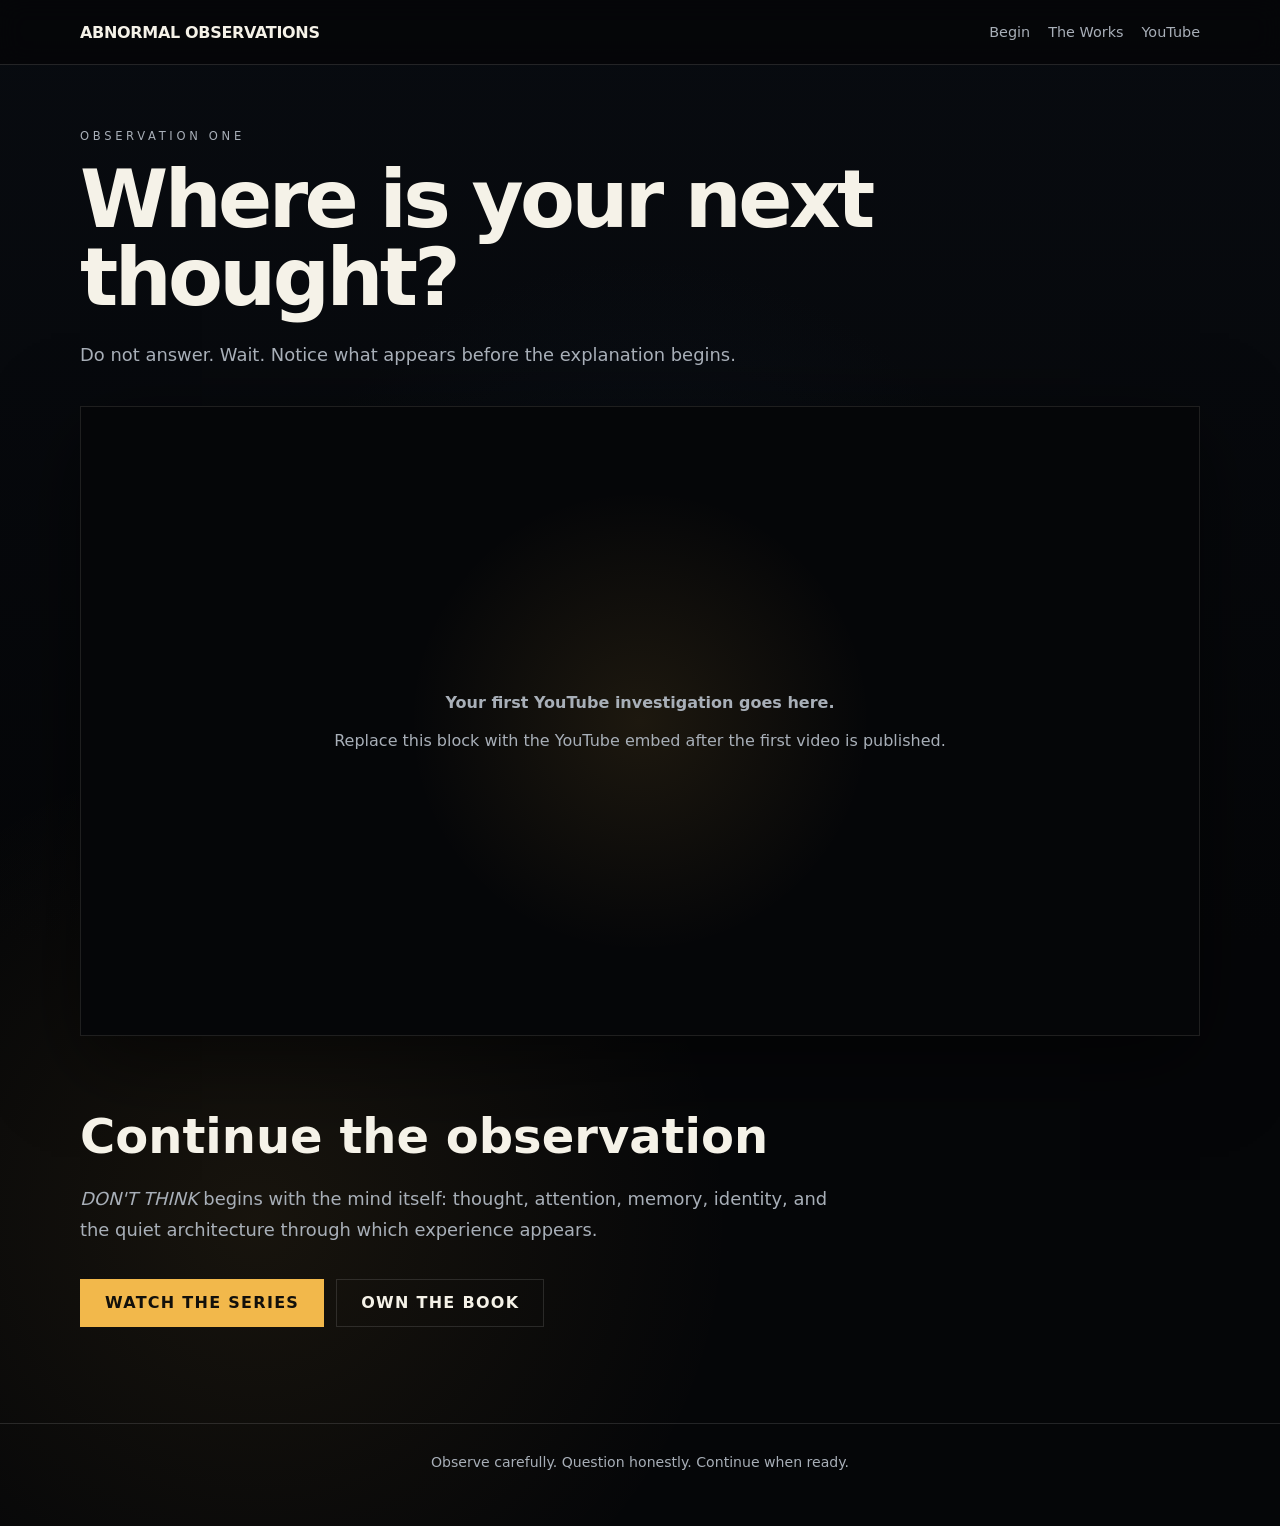
==== begin.html @ d32c015a "Initial website" ====
<!doctype html>
<html lang="en">
<head>
  <meta charset="utf-8">
  <meta name="viewport" content="width=device-width, initial-scale=1">
  <meta name="description" content="Begin the first Abnormal Observation.">
  <title>Begin | Abnormal Observations</title>
  <link rel="stylesheet" href="styles.css">
</head>
<body>
  <header class="topbar">
    <div class="site-shell nav">
      <a class="nav-brand" href="index.html">ABNORMAL OBSERVATIONS</a>
      <nav class="nav-links">
        <a href="#begin">Begin</a>
        <a href="books.html">The Works</a>
        <a data-config-link="youtubeChannelUrl" href="#">YouTube</a>
      </nav>
    </div>
  </header>

  <main id="begin" class="page">
    <div class="site-shell">
      <p class="eyebrow">Observation One</p>
      <h1>Where is your next thought?</h1>
      <p class="lead">
        Do not answer. Wait. Notice what appears before the explanation begins.
      </p>

      <div class="video-wrap">
        <div class="video-placeholder">
          <div>
            <strong>Your first YouTube investigation goes here.</strong><br><br>
            Replace this block with the YouTube embed after the first video is published.
          </div>
        </div>
      </div>

      <h2 class="section-title">Continue the observation</h2>
      <p class="lead">
        <em>DON'T THINK</em> begins with the mind itself: thought, attention,
        memory, identity, and the quiet architecture through which experience appears.
      </p>

      <div class="button-row" style="justify-content:flex-start">
        <a class="btn" data-config-link="dontThinkPlaylistUrl" href="#">Watch the Series</a>
        <a class="btn secondary" data-config-link="amazonDontThinkUrl" href="#">Own the Book</a>
      </div>
    </div>
  </main>

  <footer class="footer">
    <div class="site-shell">Observe carefully. Question honestly. Continue when ready.</div>
  </footer>

  <script src="config.js"></script>
  <script src="app.js"></script>
</body>
</html>
---- styles.css ----
:root {
  --bg: #050608;
  --panel: rgba(12, 16, 22, 0.82);
  --text: #f5f2e8;
  --muted: #a8afb8;
  --accent: #f2b84b;
  --accent-soft: rgba(242, 184, 75, 0.18);
  --line: rgba(255, 255, 255, 0.12);
  --shadow: 0 24px 80px rgba(0, 0, 0, 0.55);
}

* { box-sizing: border-box; }

html { scroll-behavior: smooth; }

body {
  margin: 0;
  min-height: 100vh;
  color: var(--text);
  background:
    radial-gradient(circle at 50% 42%, rgba(25, 47, 70, 0.20), transparent 35%),
    radial-gradient(circle at 20% 80%, rgba(242, 184, 75, 0.08), transparent 30%),
    linear-gradient(180deg, #080b10 0%, var(--bg) 62%);
  font-family: Inter, ui-sans-serif, system-ui, -apple-system, BlinkMacSystemFont, "Segoe UI", sans-serif;
}

body::before {
  content: "";
  position: fixed;
  inset: 0;
  pointer-events: none;
  opacity: 0.18;
  background-image:
    linear-gradient(rgba(255,255,255,0.018) 1px, transparent 1px),
    linear-gradient(90deg, rgba(255,255,255,0.018) 1px, transparent 1px);
  background-size: 42px 42px;
  mask-image: linear-gradient(to bottom, black, transparent 84%);
}

a { color: inherit; }

.site-shell {
  width: min(1120px, calc(100% - 32px));
  margin: 0 auto;
}

.hero {
  min-height: 100vh;
  display: grid;
  place-items: center;
  text-align: center;
  padding: 48px 0;
}

.hero-card {
  width: min(760px, 100%);
  padding: clamp(28px, 6vw, 72px);
  border: 1px solid var(--line);
  background: linear-gradient(180deg, rgba(14,18,24,0.86), rgba(6,8,12,0.82));
  box-shadow: var(--shadow);
  backdrop-filter: blur(12px);
  position: relative;
  overflow: hidden;
}

.hero-card::after {
  content: "";
  position: absolute;
  inset: auto 12% 0;
  height: 1px;
  background: linear-gradient(90deg, transparent, var(--accent), transparent);
  opacity: 0.65;
}

.eyebrow {
  margin: 0 0 18px;
  text-transform: uppercase;
  letter-spacing: 0.32em;
  font-size: 0.72rem;
  color: var(--muted);
}

.brand {
  margin: 0;
  font-size: clamp(2.1rem, 8vw, 5rem);
  line-height: 0.95;
  letter-spacing: -0.045em;
  text-transform: uppercase;
}

.count-label {
  margin: clamp(46px, 8vw, 76px) 0 8px;
  color: var(--muted);
  letter-spacing: 0.26em;
  text-transform: uppercase;
  font-size: 0.78rem;
}

.count {
  margin: 0;
  font-variant-numeric: tabular-nums;
  font-size: clamp(3.5rem, 13vw, 7.6rem);
  font-weight: 800;
  letter-spacing: -0.055em;
  color: var(--accent);
  text-shadow: 0 0 32px rgba(242, 184, 75, 0.17);
}

.hero-copy {
  width: min(560px, 100%);
  margin: 26px auto 0;
  line-height: 1.65;
  color: var(--muted);
  font-size: clamp(0.98rem, 2vw, 1.08rem);
}

.button-row {
  display: flex;
  flex-wrap: wrap;
  justify-content: center;
  gap: 12px;
  margin-top: 34px;
}

.btn {
  appearance: none;
  border: 1px solid var(--accent);
  background: var(--accent);
  color: #12100b;
  min-height: 48px;
  padding: 13px 24px;
  font: inherit;
  font-weight: 800;
  letter-spacing: 0.08em;
  text-transform: uppercase;
  cursor: pointer;
  text-decoration: none;
  transition: transform .18s ease, box-shadow .18s ease, background .18s ease;
}

.btn:hover {
  transform: translateY(-2px);
  box-shadow: 0 12px 30px rgba(242, 184, 75, 0.18);
}

.btn.secondary {
  color: var(--text);
  background: transparent;
  border-color: var(--line);
}

.observer-result {
  display: none;
  margin-top: 28px;
  padding: 20px;
  border: 1px solid var(--line);
  background: var(--accent-soft);
}

.observer-result.show { display: block; }

.observer-number {
  color: var(--accent);
  font-size: 1.35rem;
  font-weight: 800;
}

.topbar {
  position: sticky;
  top: 0;
  z-index: 20;
  border-bottom: 1px solid var(--line);
  background: rgba(5, 6, 8, 0.82);
  backdrop-filter: blur(12px);
}

.nav {
  min-height: 64px;
  display: flex;
  align-items: center;
  justify-content: space-between;
  gap: 16px;
}

.nav-brand {
  font-weight: 900;
  letter-spacing: -0.02em;
  text-decoration: none;
}

.nav-links {
  display: flex;
  gap: 18px;
  font-size: 0.9rem;
  color: var(--muted);
}

.nav-links a { text-decoration: none; }
.nav-links a:hover { color: var(--text); }

.page {
  padding: 64px 0 96px;
}

.page h1 {
  font-size: clamp(2.4rem, 7vw, 5rem);
  line-height: 0.98;
  letter-spacing: -0.045em;
  margin: 0 0 22px;
}

.lead {
  max-width: 760px;
  color: var(--muted);
  font-size: 1.12rem;
  line-height: 1.7;
}

.video-wrap {
  margin-top: 36px;
  aspect-ratio: 16/9;
  border: 1px solid var(--line);
  background: #000;
  box-shadow: var(--shadow);
  overflow: hidden;
}

.video-placeholder {
  width: 100%;
  height: 100%;
  display: grid;
  place-items: center;
  text-align: center;
  padding: 32px;
  color: var(--muted);
  background:
    radial-gradient(circle at center, rgba(242, 184, 75, 0.10), transparent 36%),
    #050608;
}

.section-title {
  margin-top: 72px;
  margin-bottom: 20px;
  font-size: clamp(1.8rem, 5vw, 3rem);
}

.book-grid {
  display: grid;
  grid-template-columns: repeat(2, minmax(0, 1fr));
  gap: 18px;
  margin-top: 30px;
}

.book-card {
  padding: 28px;
  border: 1px solid var(--line);
  background: var(--panel);
}

.book-card .kicker {
  color: var(--accent);
  text-transform: uppercase;
  letter-spacing: 0.18em;
  font-size: 0.7rem;
}

.book-card h2 {
  margin: 11px 0 8px;
  font-size: 1.55rem;
}

.book-card p {
  color: var(--muted);
  line-height: 1.6;
  min-height: 76px;
}

.book-card a {
  display: inline-block;
  margin-top: 8px;
  color: var(--accent);
  font-weight: 800;
  text-decoration: none;
}

.footer {
  padding: 30px 0 56px;
  border-top: 1px solid var(--line);
  color: var(--muted);
  text-align: center;
  font-size: 0.88rem;
}

@media (max-width: 720px) {
  .book-grid { grid-template-columns: 1fr; }
  .nav-links { display: none; }
  .hero-card { padding-inline: 22px; }
}
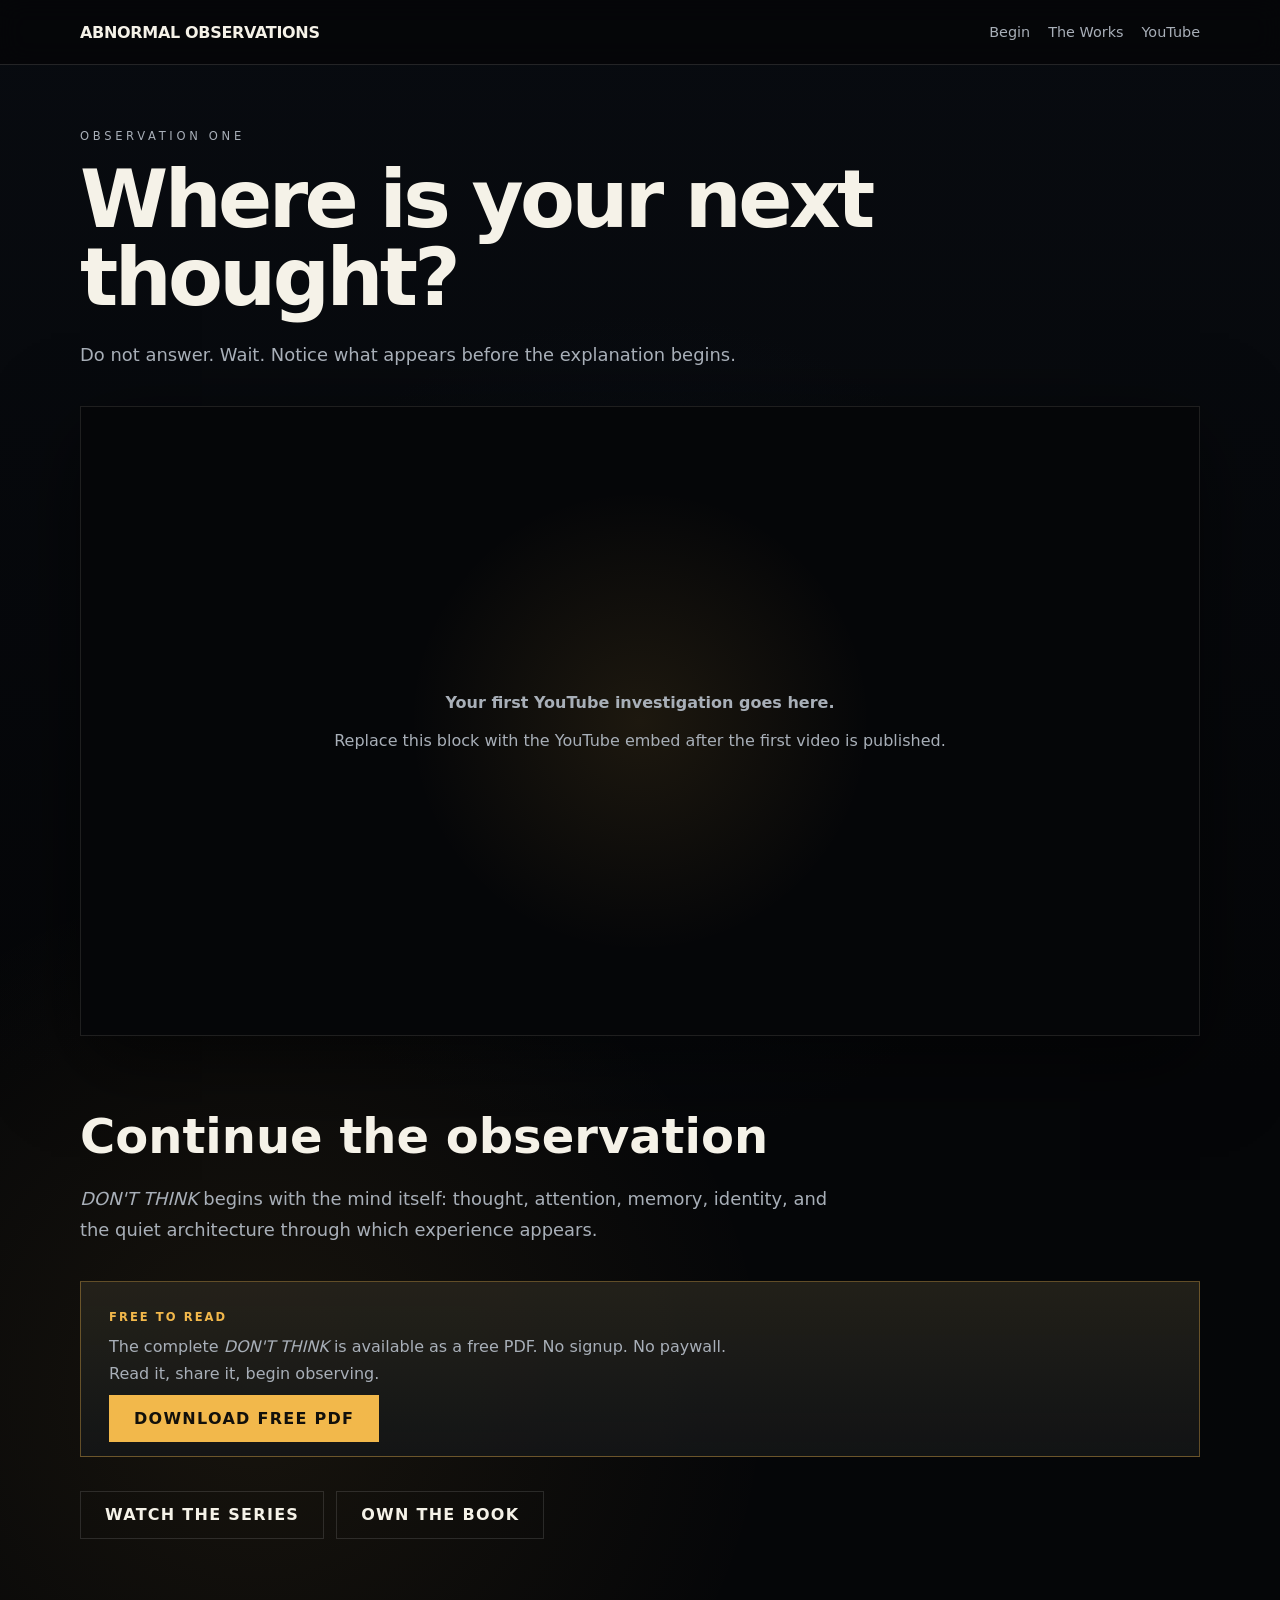
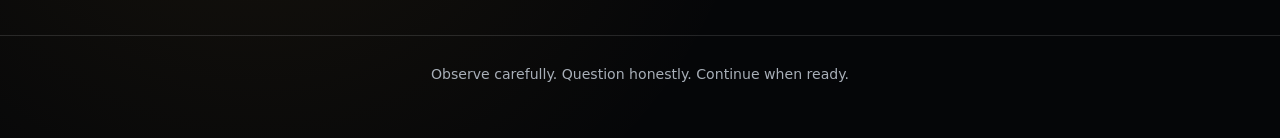
==== commit 5257ebf2: "1" ====
--- a/begin.html
+++ b/begin.html
@@ -11,7 +11,10 @@
   <header class="topbar">
     <div class="site-shell nav">
       <a class="nav-brand" href="index.html">ABNORMAL OBSERVATIONS</a>
-      <nav class="nav-links">
+      <button class="nav-toggle" type="button" aria-expanded="false" aria-controls="site-nav" aria-label="Open menu">
+        <span class="nav-toggle-icon" aria-hidden="true"></span>
+      </button>
+      <nav class="nav-links" id="site-nav">
         <a href="#begin">Begin</a>
         <a href="books.html">The Works</a>
         <a data-config-link="youtubeChannelUrl" href="#">YouTube</a>
@@ -42,8 +45,17 @@
         memory, identity, and the quiet architecture through which experience appears.
       </p>
 
+      <div class="free-offer">
+        <p class="free-offer-label">Free to read</p>
+        <p class="free-offer-copy">
+          The complete <em>DON'T THINK</em> is available as a free PDF.
+          No signup. No paywall. Read it, share it, begin observing.
+        </p>
+        <a class="btn" data-config-link="dontThinkFreePdfUrl" href="#">Download Free PDF</a>
+      </div>
+
       <div class="button-row" style="justify-content:flex-start">
-        <a class="btn" data-config-link="dontThinkPlaylistUrl" href="#">Watch the Series</a>
+        <a class="btn secondary" data-config-link="dontThinkPlaylistUrl" href="#">Watch the Series</a>
         <a class="btn secondary" data-config-link="amazonDontThinkUrl" href="#">Own the Book</a>
       </div>
     </div>
--- a/styles.css
+++ b/styles.css
@@ -198,6 +198,59 @@
 .nav-links a { text-decoration: none; }
 .nav-links a:hover { color: var(--text); }
 
+.nav-toggle {
+  display: none;
+  align-items: center;
+  justify-content: center;
+  width: 44px;
+  height: 44px;
+  padding: 0;
+  border: 1px solid var(--line);
+  background: transparent;
+  color: var(--text);
+  cursor: pointer;
+  flex-shrink: 0;
+}
+
+.nav-toggle-icon,
+.nav-toggle-icon::before,
+.nav-toggle-icon::after {
+  display: block;
+  width: 18px;
+  height: 2px;
+  background: currentColor;
+  border-radius: 1px;
+  transition: transform 0.2s ease, opacity 0.2s ease;
+}
+
+.nav-toggle-icon {
+  position: relative;
+}
+
+.nav-toggle-icon::before,
+.nav-toggle-icon::after {
+  content: "";
+  position: absolute;
+  left: 0;
+}
+
+.nav-toggle-icon::before { top: -6px; }
+.nav-toggle-icon::after { top: 6px; }
+
+.nav-toggle[aria-expanded="true"] .nav-toggle-icon {
+  background: transparent;
+}
+
+.nav-toggle[aria-expanded="true"] .nav-toggle-icon::before {
+  top: 0;
+  transform: rotate(45deg);
+}
+
+.nav-toggle[aria-expanded="true"] .nav-toggle-icon::after {
+  top: 0;
+  transform: rotate(-45deg);
+}
+
 .page {
   padding: 64px 0 96px;
 }
@@ -283,6 +336,49 @@
   text-decoration: none;
 }
 
+.book-card.is-featured {
+  border-color: rgba(242, 184, 75, 0.42);
+  background:
+    linear-gradient(180deg, rgba(242, 184, 75, 0.08), transparent 42%),
+    var(--panel);
+}
+
+.book-card-links {
+  display: flex;
+  flex-wrap: wrap;
+  gap: 10px 18px;
+  margin-top: 8px;
+}
+
+.free-offer {
+  margin-top: 36px;
+  padding: 28px;
+  border: 1px solid rgba(242, 184, 75, 0.35);
+  background:
+    linear-gradient(180deg, rgba(242, 184, 75, 0.10), rgba(242, 184, 75, 0.03)),
+    var(--panel);
+}
+
+.free-offer-label {
+  margin: 0 0 10px;
+  color: var(--accent);
+  text-transform: uppercase;
+  letter-spacing: 0.18em;
+  font-size: 0.72rem;
+  font-weight: 800;
+}
+
+.free-offer-copy {
+  margin: 0 0 22px;
+  max-width: 620px;
+  color: var(--muted);
+  line-height: 1.65;
+}
+
+.free-offer .btn {
+  width: auto;
+}
+
 .footer {
   padding: 30px 0 56px;
   border-top: 1px solid var(--line);
@@ -292,7 +388,103 @@
 }
 
 @media (max-width: 720px) {
-  .book-grid { grid-template-columns: 1fr; }
-  .nav-links { display: none; }
-  .hero-card { padding-inline: 22px; }
-}
+  .site-shell {
+    width: min(1120px, calc(100% - 24px));
+  }
+
+  .hero {
+    padding: 32px 0;
+  }
+
+  .hero-card {
+    padding-inline: 22px;
+  }
+
+  .page {
+    padding: 40px 0 64px;
+  }
+
+  .lead {
+    font-size: 1rem;
+  }
+
+  .section-title {
+    margin-top: 48px;
+  }
+
+  .book-grid {
+    grid-template-columns: 1fr;
+  }
+
+  .book-card {
+    padding: 22px;
+  }
+
+  .book-card p {
+    min-height: 0;
+  }
+
+  .footer {
+    padding: 24px 0 40px;
+  }
+
+  .nav {
+    flex-wrap: wrap;
+    min-height: 56px;
+    padding-block: 8px;
+  }
+
+  .nav-brand {
+    flex: 1;
+    min-width: 0;
+    font-size: 0.78rem;
+    letter-spacing: 0.04em;
+    line-height: 1.2;
+  }
+
+  .nav-toggle {
+    display: inline-flex;
+  }
+
+  .nav-links {
+    display: none;
+    width: 100%;
+    flex-direction: column;
+    align-items: stretch;
+    gap: 0;
+    padding: 8px 0 4px;
+    border-top: 1px solid var(--line);
+    margin-top: 4px;
+  }
+
+  .nav-links.is-open {
+    display: flex;
+  }
+
+  .nav-links a {
+    padding: 14px 0;
+    border-bottom: 1px solid var(--line);
+  }
+
+  .nav-links a:last-child {
+    border-bottom: 0;
+  }
+
+  .button-row .btn {
+    width: 100%;
+    text-align: center;
+  }
+
+  .free-offer {
+    padding: 22px;
+  }
+
+  .free-offer .btn {
+    width: 100%;
+  }
+
+  .book-card-links {
+    flex-direction: column;
+    gap: 8px;
+  }
+}
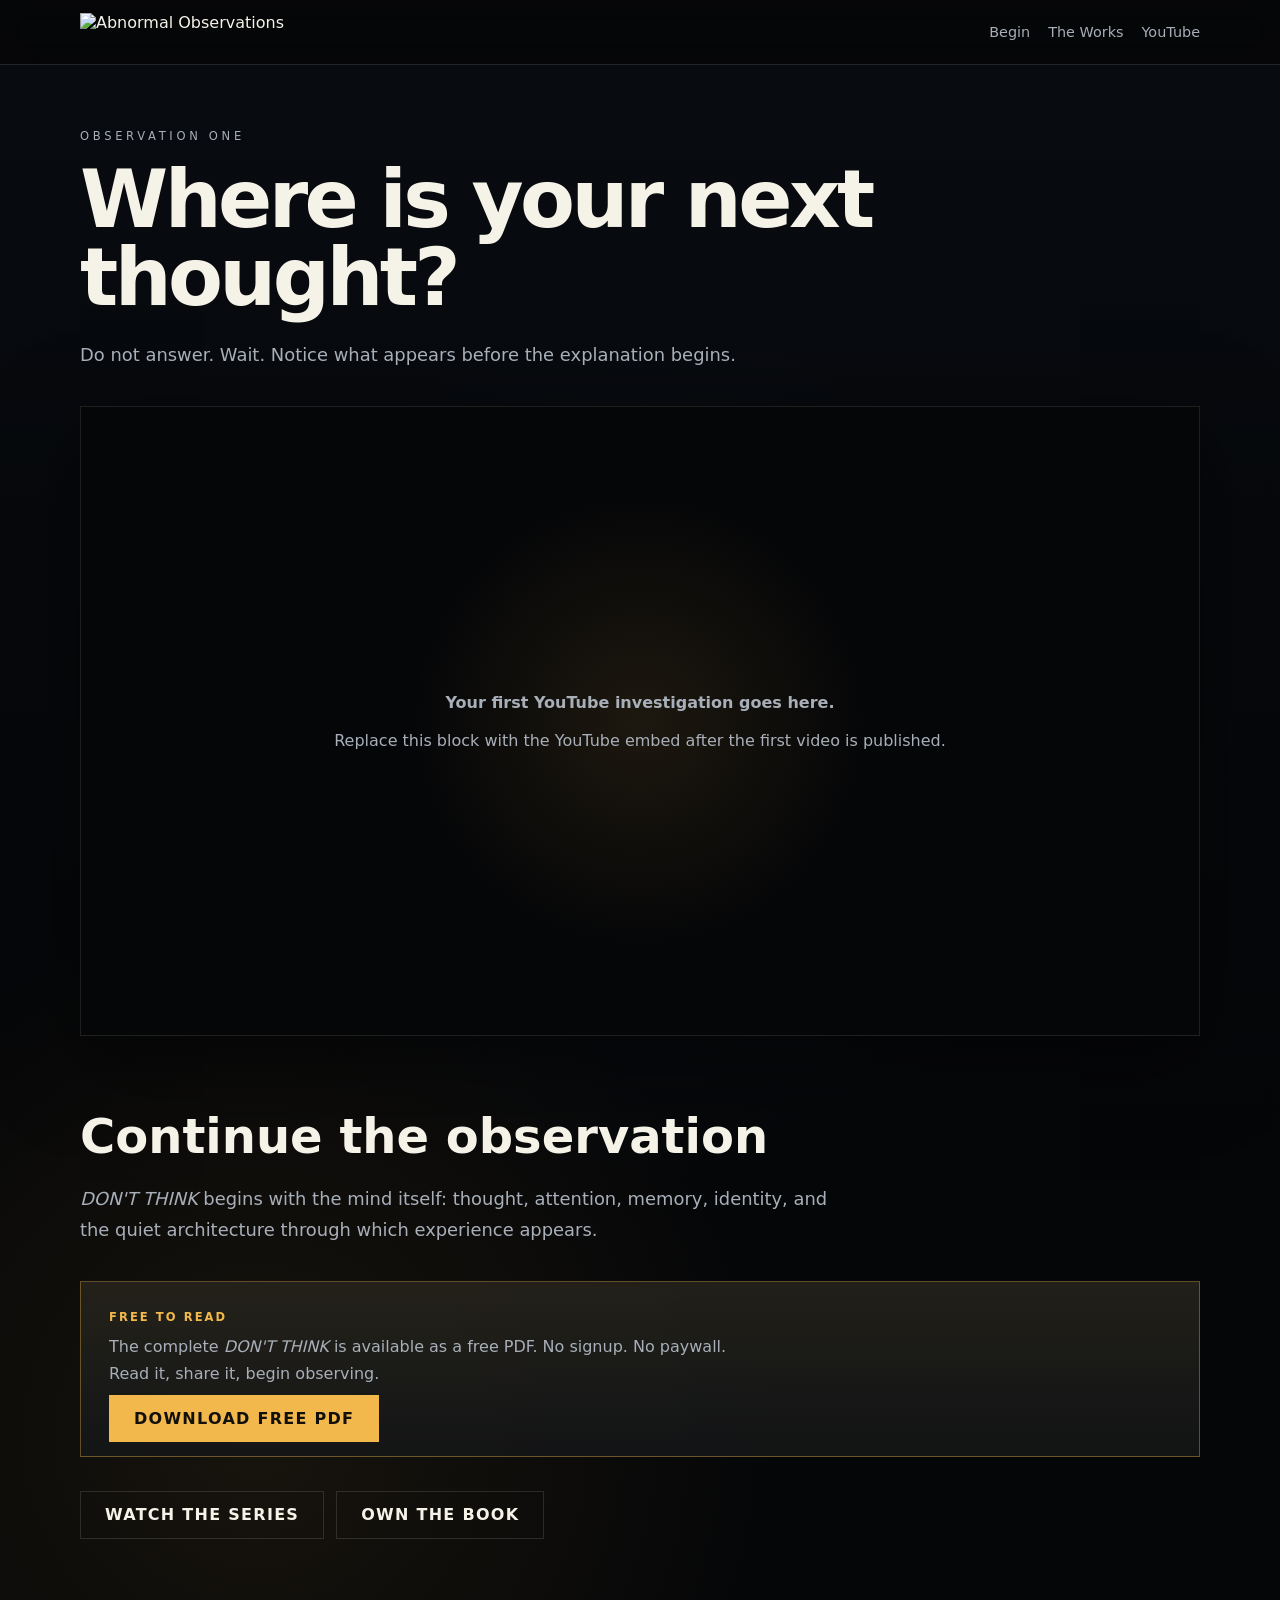
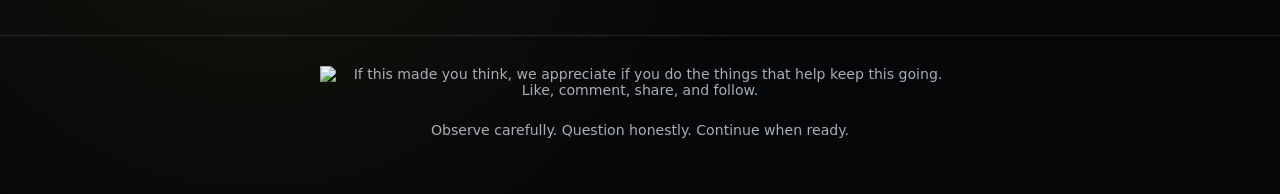
==== commit dea90091: "1" ====
--- a/begin.html
+++ b/begin.html
@@ -5,12 +5,16 @@
   <meta name="viewport" content="width=device-width, initial-scale=1">
   <meta name="description" content="Begin the first Abnormal Observation.">
   <title>Begin | Abnormal Observations</title>
+  <link rel="icon" href="media/ao-logo.png" type="image/png">
+  <link rel="apple-touch-icon" href="media/ao-logo.png">
   <link rel="stylesheet" href="styles.css">
 </head>
 <body>
   <header class="topbar">
     <div class="site-shell nav">
-      <a class="nav-brand" href="index.html">ABNORMAL OBSERVATIONS</a>
+      <a class="nav-brand" href="index.html">
+        <img class="nav-logo" src="media/ao-logo.png" alt="Abnormal Observations">
+      </a>
       <button class="nav-toggle" type="button" aria-expanded="false" aria-controls="site-nav" aria-label="Open menu">
         <span class="nav-toggle-icon" aria-hidden="true"></span>
       </button>
@@ -62,7 +66,12 @@
   </main>
 
   <footer class="footer">
-    <div class="site-shell">Observe carefully. Question honestly. Continue when ready.</div>
+    <div class="site-shell footer-inner">
+      <a class="engage-link" data-config-link="youtubeChannelUrl" href="#" aria-label="Support Abnormal Observations on YouTube">
+        <img class="engage-banner" src="media/ao-engage.png" alt="If this made you think, we appreciate if you do the things that help keep this going. Like, comment, share, and follow.">
+      </a>
+      <p class="footer-copy">Observe carefully. Question honestly. Continue when ready.</p>
+    </div>
   </footer>
 
   <script src="config.js"></script>
--- a/styles.css
+++ b/styles.css
@@ -38,6 +38,42 @@
 }
 
 a { color: inherit; }
+
+.sr-only {
+  position: absolute;
+  width: 1px;
+  height: 1px;
+  padding: 0;
+  margin: -1px;
+  overflow: hidden;
+  clip: rect(0, 0, 0, 0);
+  white-space: nowrap;
+  border: 0;
+}
+
+.hero-logo {
+  display: block;
+  width: min(360px, 88%);
+  margin: 0 auto 8px;
+  height: auto;
+}
+
+.nav-brand {
+  display: inline-flex;
+  align-items: center;
+  text-decoration: none;
+  flex-shrink: 1;
+  min-width: 0;
+}
+
+.nav-logo {
+  display: block;
+  width: auto;
+  height: 38px;
+  max-width: min(220px, 52vw);
+  object-fit: contain;
+  object-position: left center;
+}
 
 .site-shell {
   width: min(1120px, calc(100% - 32px));
@@ -182,12 +218,6 @@
   gap: 16px;
 }
 
-.nav-brand {
-  font-weight: 900;
-  letter-spacing: -0.02em;
-  text-decoration: none;
-}
-
 .nav-links {
   display: flex;
   gap: 18px;
@@ -387,6 +417,35 @@
   font-size: 0.88rem;
 }
 
+.footer-inner {
+  display: grid;
+  gap: 24px;
+  justify-items: center;
+}
+
+.footer-copy {
+  margin: 0;
+  max-width: 560px;
+}
+
+.engage-link {
+  display: block;
+  width: min(640px, 100%);
+  text-decoration: none;
+  transition: opacity 0.18s ease, transform 0.18s ease;
+}
+
+.engage-link:hover {
+  opacity: 0.92;
+  transform: translateY(-1px);
+}
+
+.engage-banner {
+  display: block;
+  width: 100%;
+  height: auto;
+}
+
 @media (max-width: 720px) {
   .site-shell {
     width: min(1120px, calc(100% - 24px));
@@ -437,9 +496,15 @@
   .nav-brand {
     flex: 1;
     min-width: 0;
-    font-size: 0.78rem;
-    letter-spacing: 0.04em;
-    line-height: 1.2;
+  }
+
+  .nav-logo {
+    height: 32px;
+    max-width: min(180px, 48vw);
+  }
+
+  .hero-logo {
+    width: min(280px, 92%);
   }
 
   .nav-toggle {
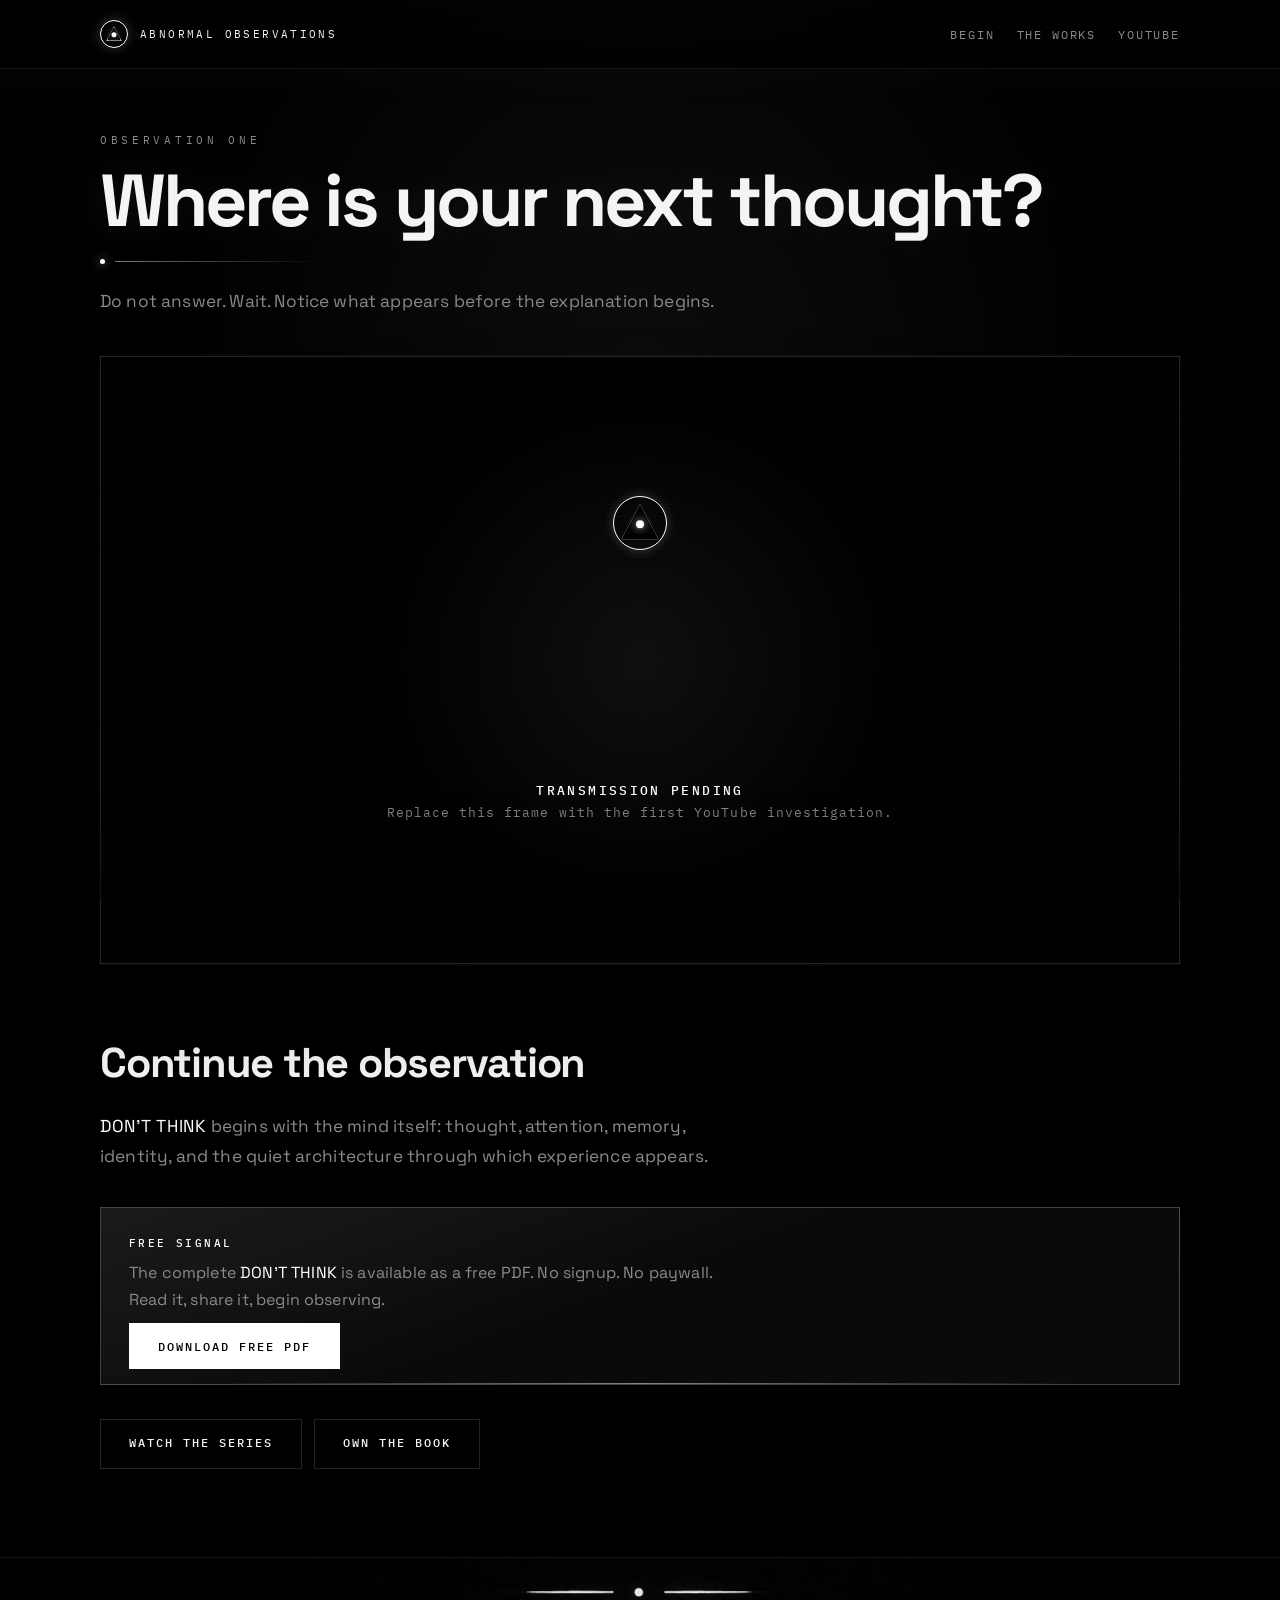
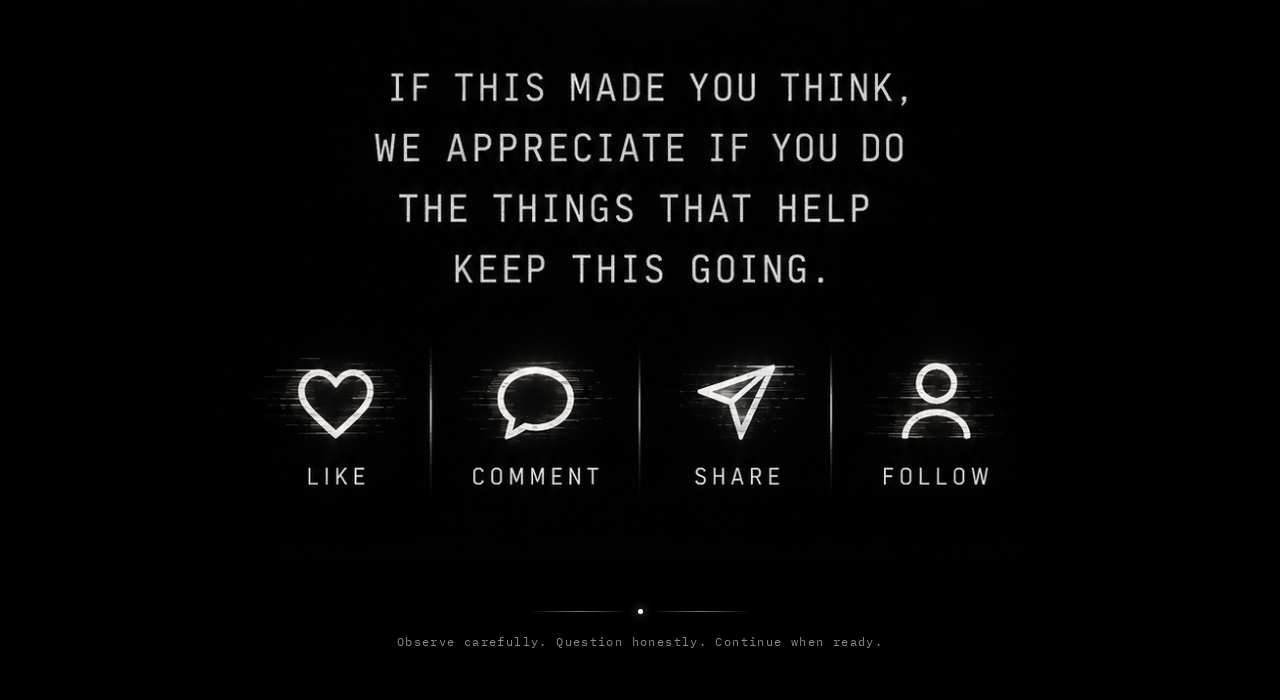
==== commit 8345fc9e: "Rebuild site visual identity to match the monochrome glitch brand. Co-authored-by: Cursor <cursorage" ====
--- a/begin.html
+++ b/begin.html
@@ -7,13 +7,20 @@
   <title>Begin | Abnormal Observations</title>
   <link rel="icon" href="media/ao-logo.png" type="image/png">
   <link rel="apple-touch-icon" href="media/ao-logo.png">
+  <link rel="preconnect" href="https://fonts.googleapis.com">
+  <link rel="preconnect" href="https://fonts.gstatic.com" crossorigin>
+  <link href="https://fonts.googleapis.com/css2?family=IBM+Plex+Mono:wght@400;500&family=Space+Grotesk:wght@400;500;600;700&display=swap" rel="stylesheet">
   <link rel="stylesheet" href="styles.css">
 </head>
 <body>
+  <div class="noise" aria-hidden="true"></div>
+  <div class="scanlines" aria-hidden="true"></div>
+
   <header class="topbar">
     <div class="site-shell nav">
-      <a class="nav-brand" href="index.html">
-        <img class="nav-logo" src="media/ao-logo.png" alt="Abnormal Observations">
+      <a class="nav-brand" href="index.html" aria-label="Abnormal Observations home">
+        <span class="brand-mark" aria-hidden="true"></span>
+        <span class="nav-wordmark">Abnormal Observations</span>
       </a>
       <button class="nav-toggle" type="button" aria-expanded="false" aria-controls="site-nav" aria-label="Open menu">
         <span class="nav-toggle-icon" aria-hidden="true"></span>
@@ -30,15 +37,17 @@
     <div class="site-shell">
       <p class="eyebrow">Observation One</p>
       <h1>Where is your next thought?</h1>
+      <div class="rule rule-left" aria-hidden="true"><span></span></div>
       <p class="lead">
         Do not answer. Wait. Notice what appears before the explanation begins.
       </p>
 
       <div class="video-wrap">
         <div class="video-placeholder">
+          <span class="brand-mark brand-mark-lg" aria-hidden="true"></span>
           <div>
-            <strong>Your first YouTube investigation goes here.</strong><br><br>
-            Replace this block with the YouTube embed after the first video is published.
+            <strong>Transmission pending</strong><br>
+            Replace this frame with the first YouTube investigation.
           </div>
         </div>
       </div>
@@ -50,7 +59,7 @@
       </p>
 
       <div class="free-offer">
-        <p class="free-offer-label">Free to read</p>
+        <p class="free-offer-label">Free signal</p>
         <p class="free-offer-copy">
           The complete <em>DON'T THINK</em> is available as a free PDF.
           No signup. No paywall. Read it, share it, begin observing.
@@ -58,18 +67,22 @@
         <a class="btn" data-config-link="dontThinkFreePdfUrl" href="#">Download Free PDF</a>
       </div>
 
-      <div class="button-row" style="justify-content:flex-start">
+      <div class="button-row button-row-start">
         <a class="btn secondary" data-config-link="dontThinkPlaylistUrl" href="#">Watch the Series</a>
         <a class="btn secondary" data-config-link="amazonDontThinkUrl" href="#">Own the Book</a>
       </div>
     </div>
   </main>
 
+  <section class="engage-band">
+    <a class="engage-link" data-config-link="youtubeChannelUrl" href="#" aria-label="Support Abnormal Observations on YouTube">
+      <img class="engage-banner" src="media/ao-engage.png" alt="If this made you think, we appreciate if you do the things that help keep this going. Like, comment, share, and follow.">
+    </a>
+  </section>
+
   <footer class="footer">
-    <div class="site-shell footer-inner">
-      <a class="engage-link" data-config-link="youtubeChannelUrl" href="#" aria-label="Support Abnormal Observations on YouTube">
-        <img class="engage-banner" src="media/ao-engage.png" alt="If this made you think, we appreciate if you do the things that help keep this going. Like, comment, share, and follow.">
-      </a>
+    <div class="site-shell">
+      <div class="rule" aria-hidden="true"><span></span></div>
       <p class="footer-copy">Observe carefully. Question honestly. Continue when ready.</p>
     </div>
   </footer>
--- a/styles.css
+++ b/styles.css
@@ -1,12 +1,13 @@
 :root {
-  --bg: #050608;
-  --panel: rgba(12, 16, 22, 0.82);
-  --text: #f5f2e8;
-  --muted: #a8afb8;
-  --accent: #f2b84b;
-  --accent-soft: rgba(242, 184, 75, 0.18);
-  --line: rgba(255, 255, 255, 0.12);
-  --shadow: 0 24px 80px rgba(0, 0, 0, 0.55);
+  --bg: #000000;
+  --bg-lift: #070707;
+  --panel: #0a0a0a;
+  --text: #f4f4f4;
+  --muted: #8a8a8a;
+  --line: rgba(255, 255, 255, 0.14);
+  --glow: rgba(255, 255, 255, 0.55);
+  --font-display: "Space Grotesk", ui-sans-serif, system-ui, sans-serif;
+  --font-mono: "IBM Plex Mono", ui-monospace, monospace;
 }
 
 * { box-sizing: border-box; }
@@ -18,23 +19,53 @@
   min-height: 100vh;
   color: var(--text);
   background:
-    radial-gradient(circle at 50% 42%, rgba(25, 47, 70, 0.20), transparent 35%),
-    radial-gradient(circle at 20% 80%, rgba(242, 184, 75, 0.08), transparent 30%),
-    linear-gradient(180deg, #080b10 0%, var(--bg) 62%);
-  font-family: Inter, ui-sans-serif, system-ui, -apple-system, BlinkMacSystemFont, "Segoe UI", sans-serif;
-}
-
-body::before {
+    radial-gradient(ellipse 70% 50% at 50% 18%, rgba(255, 255, 255, 0.05), transparent 55%),
+    radial-gradient(ellipse 50% 40% at 80% 90%, rgba(255, 255, 255, 0.03), transparent 50%),
+    var(--bg);
+  font-family: var(--font-display);
+  letter-spacing: 0.01em;
+  overflow-x: hidden;
+}
+
+body::after {
   content: "";
   position: fixed;
   inset: 0;
   pointer-events: none;
-  opacity: 0.18;
-  background-image:
-    linear-gradient(rgba(255,255,255,0.018) 1px, transparent 1px),
-    linear-gradient(90deg, rgba(255,255,255,0.018) 1px, transparent 1px);
-  background-size: 42px 42px;
-  mask-image: linear-gradient(to bottom, black, transparent 84%);
+  z-index: 40;
+  background: linear-gradient(
+    180deg,
+    rgba(255, 255, 255, 0.03),
+    transparent 12%,
+    transparent 88%,
+    rgba(0, 0, 0, 0.45)
+  );
+}
+
+.noise,
+.scanlines {
+  position: fixed;
+  inset: 0;
+  pointer-events: none;
+  z-index: 30;
+}
+
+.noise {
+  opacity: 0.045;
+  background-image: url("data:image/svg+xml,%3Csvg viewBox='0 0 200 200' xmlns='http://www.w3.org/2000/svg'%3E%3Cfilter id='n'%3E%3CfeTurbulence type='fractalNoise' baseFrequency='0.9' numOctaves='4' stitchTiles='stitch'/%3E%3C/filter%3E%3Crect width='100%25' height='100%25' filter='url(%23n)'/%3E%3C/svg%3E");
+  background-size: 180px 180px;
+  mix-blend-mode: soft-light;
+}
+
+.scanlines {
+  opacity: 0.07;
+  background: repeating-linear-gradient(
+    to bottom,
+    transparent 0,
+    transparent 2px,
+    rgba(255, 255, 255, 0.035) 3px,
+    transparent 4px
+  );
 }
 
 a { color: inherit; }
@@ -51,103 +82,185 @@
   border: 0;
 }
 
-.hero-logo {
-  display: block;
-  width: min(360px, 88%);
-  margin: 0 auto 8px;
-  height: auto;
-}
-
-.nav-brand {
-  display: inline-flex;
+.site-shell {
+  width: min(1080px, calc(100% - 40px));
+  margin: 0 auto;
+}
+
+/* Brand mark: circle / triangle / pupil */
+.brand-mark {
+  position: relative;
+  width: 28px;
+  height: 28px;
+  flex-shrink: 0;
+  border: 1.5px solid #fff;
+  border-radius: 50%;
+  box-shadow: 0 0 12px rgba(255, 255, 255, 0.2);
+}
+
+.brand-mark::before {
+  content: "";
+  position: absolute;
+  inset: 4px;
+  clip-path: polygon(50% 8%, 92% 88%, 8% 88%);
+  border: 1.5px solid transparent;
+  background:
+    linear-gradient(#000, #000) padding-box,
+    linear-gradient(#fff, #fff) border-box;
+  box-shadow: inset 0 0 0 1.5px #fff;
+}
+
+.brand-mark::after {
+  content: "";
+  position: absolute;
+  top: 50%;
+  left: 50%;
+  width: 5px;
+  height: 5px;
+  border-radius: 50%;
+  background: #fff;
+  transform: translate(-50%, -35%);
+  box-shadow: 0 0 8px rgba(255, 255, 255, 0.7);
+}
+
+.brand-mark-lg {
+  width: 54px;
+  height: 54px;
+  margin: 0 auto 18px;
+}
+
+.brand-mark-lg::after {
+  width: 8px;
+  height: 8px;
+}
+
+.rule {
+  display: flex;
   align-items: center;
-  text-decoration: none;
-  flex-shrink: 1;
-  min-width: 0;
-}
-
-.nav-logo {
-  display: block;
-  width: auto;
-  height: 38px;
-  max-width: min(220px, 52vw);
-  object-fit: contain;
-  object-position: left center;
-}
-
-.site-shell {
-  width: min(1120px, calc(100% - 32px));
-  margin: 0 auto;
+  justify-content: center;
+  gap: 10px;
+  width: min(220px, 50%);
+  margin: 22px auto 0;
+}
+
+.rule::before,
+.rule::after {
+  content: "";
+  flex: 1;
+  height: 1px;
+  background: linear-gradient(90deg, transparent, rgba(255, 255, 255, 0.45), transparent);
+}
+
+.rule span {
+  width: 5px;
+  height: 5px;
+  border-radius: 50%;
+  background: #fff;
+  box-shadow: 0 0 10px rgba(255, 255, 255, 0.65);
+}
+
+.rule-left {
+  margin-left: 0;
+  margin-right: auto;
+  justify-content: flex-start;
+}
+
+.rule-left::before { display: none; }
+.rule-left::after {
+  background: linear-gradient(90deg, rgba(255, 255, 255, 0.45), transparent);
+}
+
+.eyebrow {
+  margin: 0 0 18px;
+  text-transform: uppercase;
+  letter-spacing: 0.34em;
+  font-family: var(--font-mono);
+  font-size: 0.68rem;
+  color: var(--muted);
+}
+
+/* ——— Home hero ——— */
+.page-home {
+  display: flex;
+  flex-direction: column;
+  min-height: 100vh;
 }
 
 .hero {
-  min-height: 100vh;
+  flex: 1;
   display: grid;
   place-items: center;
   text-align: center;
-  padding: 48px 0;
-}
-
-.hero-card {
-  width: min(760px, 100%);
-  padding: clamp(28px, 6vw, 72px);
-  border: 1px solid var(--line);
-  background: linear-gradient(180deg, rgba(14,18,24,0.86), rgba(6,8,12,0.82));
-  box-shadow: var(--shadow);
-  backdrop-filter: blur(12px);
-  position: relative;
-  overflow: hidden;
-}
-
-.hero-card::after {
+  padding: clamp(48px, 8vh, 96px) 20px 40px;
+  position: relative;
+}
+
+.hero::before {
   content: "";
   position: absolute;
-  inset: auto 12% 0;
-  height: 1px;
-  background: linear-gradient(90deg, transparent, var(--accent), transparent);
-  opacity: 0.65;
-}
-
-.eyebrow {
-  margin: 0 0 18px;
+  width: min(520px, 80vw);
+  height: min(520px, 80vw);
+  border-radius: 50%;
+  border: 1px solid rgba(255, 255, 255, 0.05);
+  top: 42%;
+  left: 50%;
+  transform: translate(-50%, -55%);
+  pointer-events: none;
+  animation: pulse-ring 7s ease-in-out infinite;
+}
+
+.hero-stage {
+  width: min(720px, 100%);
+  position: relative;
+  z-index: 1;
+}
+
+.hero-logo-wrap {
+  position: relative;
+  margin: 0 auto;
+  width: min(420px, 92%);
+  filter: drop-shadow(0 0 28px rgba(255, 255, 255, 0.12));
+  animation: logo-breathe 5.5s ease-in-out infinite;
+}
+
+.hero-logo {
+  display: block;
+  width: 100%;
+  height: auto;
+}
+
+.signal-block {
+  margin-top: clamp(28px, 5vh, 48px);
+}
+
+.count-label {
+  margin: 0 0 8px;
+  color: var(--muted);
+  letter-spacing: 0.28em;
   text-transform: uppercase;
-  letter-spacing: 0.32em;
+  font-family: var(--font-mono);
   font-size: 0.72rem;
-  color: var(--muted);
-}
-
-.brand {
-  margin: 0;
-  font-size: clamp(2.1rem, 8vw, 5rem);
-  line-height: 0.95;
-  letter-spacing: -0.045em;
-  text-transform: uppercase;
-}
-
-.count-label {
-  margin: clamp(46px, 8vw, 76px) 0 8px;
-  color: var(--muted);
-  letter-spacing: 0.26em;
-  text-transform: uppercase;
-  font-size: 0.78rem;
 }
 
 .count {
   margin: 0;
   font-variant-numeric: tabular-nums;
-  font-size: clamp(3.5rem, 13vw, 7.6rem);
-  font-weight: 800;
-  letter-spacing: -0.055em;
-  color: var(--accent);
-  text-shadow: 0 0 32px rgba(242, 184, 75, 0.17);
+  font-size: clamp(3.8rem, 14vw, 7.2rem);
+  font-weight: 700;
+  letter-spacing: -0.06em;
+  color: #fff;
+  text-shadow:
+    0 0 24px rgba(255, 255, 255, 0.35),
+    0 0 60px rgba(255, 255, 255, 0.12);
+  animation: count-glitch 6s steps(1) infinite;
 }
 
 .hero-copy {
-  width: min(560px, 100%);
-  margin: 26px auto 0;
-  line-height: 1.65;
-  color: var(--muted);
-  font-size: clamp(0.98rem, 2vw, 1.08rem);
+  width: min(520px, 100%);
+  margin: 28px auto 0;
+  line-height: 1.7;
+  color: var(--muted);
+  font-size: clamp(1rem, 2.1vw, 1.12rem);
 }
 
 .button-row {
@@ -158,25 +271,37 @@
   margin-top: 34px;
 }
 
+.button-row-start {
+  justify-content: flex-start;
+}
+
 .btn {
   appearance: none;
-  border: 1px solid var(--accent);
-  background: var(--accent);
-  color: #12100b;
-  min-height: 48px;
-  padding: 13px 24px;
-  font: inherit;
-  font-weight: 800;
-  letter-spacing: 0.08em;
+  border: 1px solid #fff;
+  background: #fff;
+  color: #000;
+  min-height: 50px;
+  padding: 14px 28px;
+  font-family: var(--font-mono);
+  font-size: 0.78rem;
+  font-weight: 500;
+  letter-spacing: 0.16em;
   text-transform: uppercase;
   cursor: pointer;
   text-decoration: none;
-  transition: transform .18s ease, box-shadow .18s ease, background .18s ease;
+  position: relative;
+  transition: transform 0.18s ease, box-shadow 0.18s ease, background 0.18s ease, color 0.18s ease;
 }
 
 .btn:hover {
   transform: translateY(-2px);
-  box-shadow: 0 12px 30px rgba(242, 184, 75, 0.18);
+  box-shadow:
+    0 0 0 1px #fff,
+    0 0 28px rgba(255, 255, 255, 0.28);
+}
+
+.btn:active {
+  transform: translateY(0);
 }
 
 .btn.secondary {
@@ -185,48 +310,105 @@
   border-color: var(--line);
 }
 
+.btn.secondary:hover {
+  border-color: #fff;
+  background: rgba(255, 255, 255, 0.04);
+  box-shadow: 0 0 20px rgba(255, 255, 255, 0.12);
+}
+
 .observer-result {
   display: none;
   margin-top: 28px;
-  padding: 20px;
-  border: 1px solid var(--line);
-  background: var(--accent-soft);
 }
 
 .observer-result.show { display: block; }
 
+.observer-result-inner {
+  padding: 24px;
+  border: 1px solid rgba(255, 255, 255, 0.22);
+  background: linear-gradient(180deg, rgba(255, 255, 255, 0.06), transparent);
+  box-shadow: inset 0 0 40px rgba(255, 255, 255, 0.03);
+}
+
 .observer-number {
-  color: var(--accent);
-  font-size: 1.35rem;
-  font-weight: 800;
-}
-
+  color: #fff;
+  font-size: 1.45rem;
+  font-weight: 700;
+  letter-spacing: 0.04em;
+  text-shadow: 0 0 18px rgba(255, 255, 255, 0.35);
+}
+
+/* ——— Nav ——— */
 .topbar {
   position: sticky;
   top: 0;
-  z-index: 20;
-  border-bottom: 1px solid var(--line);
-  background: rgba(5, 6, 8, 0.82);
-  backdrop-filter: blur(12px);
+  z-index: 50;
+  border-bottom: 1px solid rgba(255, 255, 255, 0.08);
+  background: rgba(0, 0, 0, 0.78);
+  backdrop-filter: blur(14px);
 }
 
 .nav {
-  min-height: 64px;
+  min-height: 68px;
   display: flex;
   align-items: center;
   justify-content: space-between;
   gap: 16px;
 }
 
+.nav-brand {
+  display: inline-flex;
+  align-items: center;
+  gap: 12px;
+  text-decoration: none;
+  min-width: 0;
+}
+
+.nav-wordmark {
+  font-family: var(--font-mono);
+  font-size: 0.68rem;
+  letter-spacing: 0.22em;
+  text-transform: uppercase;
+  white-space: nowrap;
+  overflow: hidden;
+  text-overflow: ellipsis;
+}
+
 .nav-links {
   display: flex;
-  gap: 18px;
-  font-size: 0.9rem;
-  color: var(--muted);
-}
-
-.nav-links a { text-decoration: none; }
-.nav-links a:hover { color: var(--text); }
+  gap: 22px;
+  font-family: var(--font-mono);
+  font-size: 0.72rem;
+  letter-spacing: 0.16em;
+  text-transform: uppercase;
+  color: var(--muted);
+}
+
+.nav-links a {
+  text-decoration: none;
+  position: relative;
+  padding: 6px 0;
+}
+
+.nav-links a::after {
+  content: "";
+  position: absolute;
+  left: 0;
+  right: 0;
+  bottom: 0;
+  height: 1px;
+  background: #fff;
+  transform: scaleX(0);
+  transition: transform 0.2s ease;
+}
+
+.nav-links a:hover {
+  color: #fff;
+}
+
+.nav-links a:hover::after {
+  transform: scaleX(1);
+}
 
 .nav-toggle {
   display: none;
@@ -247,15 +429,12 @@
 .nav-toggle-icon::after {
   display: block;
   width: 18px;
-  height: 2px;
+  height: 1.5px;
   background: currentColor;
-  border-radius: 1px;
   transition: transform 0.2s ease, opacity 0.2s ease;
 }
 
-.nav-toggle-icon {
-  position: relative;
-}
+.nav-toggle-icon { position: relative; }
 
 .nav-toggle-icon::before,
 .nav-toggle-icon::after {
@@ -267,45 +446,67 @@
 .nav-toggle-icon::before { top: -6px; }
 .nav-toggle-icon::after { top: 6px; }
 
-.nav-toggle[aria-expanded="true"] .nav-toggle-icon {
-  background: transparent;
-}
-
+.nav-toggle[aria-expanded="true"] .nav-toggle-icon { background: transparent; }
 .nav-toggle[aria-expanded="true"] .nav-toggle-icon::before {
   top: 0;
   transform: rotate(45deg);
 }
-
 .nav-toggle[aria-expanded="true"] .nav-toggle-icon::after {
   top: 0;
   transform: rotate(-45deg);
 }
 
+/* ——— Interior pages ——— */
 .page {
-  padding: 64px 0 96px;
+  padding: 64px 0 88px;
+  position: relative;
+  z-index: 1;
 }
 
 .page h1 {
-  font-size: clamp(2.4rem, 7vw, 5rem);
+  font-size: clamp(2.4rem, 7vw, 4.6rem);
   line-height: 0.98;
-  letter-spacing: -0.045em;
-  margin: 0 0 22px;
+  letter-spacing: -0.04em;
+  margin: 0 0 8px;
+  text-shadow: 0 0 40px rgba(255, 255, 255, 0.08);
 }
 
 .lead {
-  max-width: 760px;
-  color: var(--muted);
-  font-size: 1.12rem;
-  line-height: 1.7;
+  max-width: 640px;
+  color: var(--muted);
+  font-size: 1.08rem;
+  line-height: 1.75;
+  margin-top: 22px;
+}
+
+.lead em {
+  color: #fff;
+  font-style: normal;
+  letter-spacing: 0.04em;
 }
 
 .video-wrap {
-  margin-top: 36px;
+  margin-top: 40px;
   aspect-ratio: 16/9;
   border: 1px solid var(--line);
   background: #000;
-  box-shadow: var(--shadow);
   overflow: hidden;
+  position: relative;
+  box-shadow: 0 0 0 1px rgba(255, 255, 255, 0.03), 0 30px 80px rgba(0, 0, 0, 0.65);
+}
+
+.video-wrap::before {
+  content: "";
+  position: absolute;
+  inset: 0;
+  pointer-events: none;
+  background: repeating-linear-gradient(
+    to bottom,
+    transparent,
+    transparent 3px,
+    rgba(255, 255, 255, 0.02) 4px
+  );
+  z-index: 1;
 }
 
 .video-placeholder {
@@ -316,86 +517,140 @@
   text-align: center;
   padding: 32px;
   color: var(--muted);
+  font-family: var(--font-mono);
+  font-size: 0.82rem;
+  letter-spacing: 0.08em;
+  line-height: 1.7;
   background:
-    radial-gradient(circle at center, rgba(242, 184, 75, 0.10), transparent 36%),
-    #050608;
+    radial-gradient(circle at center, rgba(255, 255, 255, 0.06), transparent 42%),
+    #000;
+}
+
+.video-placeholder strong {
+  color: #fff;
+  letter-spacing: 0.18em;
+  text-transform: uppercase;
+  font-weight: 500;
 }
 
 .section-title {
   margin-top: 72px;
-  margin-bottom: 20px;
-  font-size: clamp(1.8rem, 5vw, 3rem);
+  margin-bottom: 12px;
+  font-size: clamp(1.7rem, 4.5vw, 2.6rem);
+  letter-spacing: -0.03em;
 }
 
 .book-grid {
   display: grid;
   grid-template-columns: repeat(2, minmax(0, 1fr));
-  gap: 18px;
-  margin-top: 30px;
+  gap: 16px;
+  margin-top: 36px;
 }
 
 .book-card {
   padding: 28px;
   border: 1px solid var(--line);
-  background: var(--panel);
+  background: linear-gradient(165deg, rgba(255, 255, 255, 0.035), transparent 55%), var(--panel);
+  position: relative;
+  transition: border-color 0.2s ease, transform 0.2s ease, box-shadow 0.2s ease;
+}
+
+.book-card::before {
+  content: "";
+  position: absolute;
+  top: 0;
+  left: 18px;
+  right: 18px;
+  height: 1px;
+  background: linear-gradient(90deg, transparent, rgba(255, 255, 255, 0.35), transparent);
+  opacity: 0.5;
+}
+
+.book-card:hover {
+  border-color: rgba(255, 255, 255, 0.35);
+  transform: translateY(-3px);
+  box-shadow: 0 18px 40px rgba(0, 0, 0, 0.45), 0 0 24px rgba(255, 255, 255, 0.05);
 }
 
 .book-card .kicker {
-  color: var(--accent);
+  color: var(--muted);
   text-transform: uppercase;
-  letter-spacing: 0.18em;
-  font-size: 0.7rem;
+  letter-spacing: 0.2em;
+  font-family: var(--font-mono);
+  font-size: 0.66rem;
 }
 
 .book-card h2 {
-  margin: 11px 0 8px;
+  margin: 14px 0 10px;
   font-size: 1.55rem;
+  letter-spacing: -0.02em;
 }
 
 .book-card p {
   color: var(--muted);
-  line-height: 1.6;
-  min-height: 76px;
+  line-height: 1.65;
+  min-height: 72px;
+  margin: 0 0 18px;
 }
 
 .book-card a {
   display: inline-block;
-  margin-top: 8px;
-  color: var(--accent);
-  font-weight: 800;
+  color: #fff;
+  font-family: var(--font-mono);
+  font-size: 0.72rem;
+  font-weight: 500;
+  letter-spacing: 0.12em;
+  text-transform: uppercase;
   text-decoration: none;
+  border-bottom: 1px solid rgba(255, 255, 255, 0.28);
+  padding-bottom: 2px;
+}
+
+.book-card a:hover {
+  border-bottom-color: #fff;
+  text-shadow: 0 0 12px rgba(255, 255, 255, 0.35);
 }
 
 .book-card.is-featured {
-  border-color: rgba(242, 184, 75, 0.42);
+  border-color: rgba(255, 255, 255, 0.32);
   background:
-    linear-gradient(180deg, rgba(242, 184, 75, 0.08), transparent 42%),
+    linear-gradient(165deg, rgba(255, 255, 255, 0.08), transparent 50%),
     var(--panel);
+  box-shadow: inset 0 0 40px rgba(255, 255, 255, 0.03);
 }
 
 .book-card-links {
   display: flex;
   flex-wrap: wrap;
-  gap: 10px 18px;
-  margin-top: 8px;
+  gap: 10px 20px;
 }
 
 .free-offer {
   margin-top: 36px;
   padding: 28px;
-  border: 1px solid rgba(242, 184, 75, 0.35);
+  border: 1px solid rgba(255, 255, 255, 0.22);
   background:
-    linear-gradient(180deg, rgba(242, 184, 75, 0.10), rgba(242, 184, 75, 0.03)),
+    linear-gradient(160deg, rgba(255, 255, 255, 0.07), transparent 48%),
     var(--panel);
+  position: relative;
+}
+
+.free-offer::after {
+  content: "";
+  position: absolute;
+  inset: auto 10% 0;
+  height: 1px;
+  background: linear-gradient(90deg, transparent, rgba(255, 255, 255, 0.5), transparent);
 }
 
 .free-offer-label {
   margin: 0 0 10px;
-  color: var(--accent);
+  color: #fff;
   text-transform: uppercase;
-  letter-spacing: 0.18em;
-  font-size: 0.72rem;
-  font-weight: 800;
+  letter-spacing: 0.22em;
+  font-family: var(--font-mono);
+  font-size: 0.68rem;
+  font-weight: 500;
 }
 
 .free-offer-copy {
@@ -405,58 +660,128 @@
   line-height: 1.65;
 }
 
+.free-offer-copy em {
+  color: #fff;
+  font-style: normal;
+}
+
 .free-offer .btn {
   width: auto;
 }
 
-.footer {
-  padding: 30px 0 56px;
-  border-top: 1px solid var(--line);
-  color: var(--muted);
-  text-align: center;
-  font-size: 0.88rem;
-}
-
-.footer-inner {
-  display: grid;
-  gap: 24px;
-  justify-items: center;
-}
-
-.footer-copy {
+/* ——— Engage band (seamless with PNG black) ——— */
+.engage-band {
+  position: relative;
+  z-index: 1;
+  width: 100%;
+  background: #000;
   margin: 0;
-  max-width: 560px;
+  padding: 0;
+  border-top: 1px solid rgba(255, 255, 255, 0.08);
 }
 
 .engage-link {
   display: block;
-  width: min(640px, 100%);
+  width: 100%;
+  max-width: 920px;
+  margin: 0 auto;
   text-decoration: none;
-  transition: opacity 0.18s ease, transform 0.18s ease;
+  transition: filter 0.25s ease, opacity 0.25s ease;
 }
 
 .engage-link:hover {
-  opacity: 0.92;
-  transform: translateY(-1px);
+  filter: brightness(1.08);
 }
 
 .engage-banner {
   display: block;
   width: 100%;
   height: auto;
+  vertical-align: top;
+}
+
+.footer {
+  position: relative;
+  z-index: 1;
+  padding: 28px 0 48px;
+  background: #000;
+  color: var(--muted);
+  text-align: center;
+  font-family: var(--font-mono);
+  font-size: 0.72rem;
+  letter-spacing: 0.12em;
+}
+
+.footer .rule {
+  margin-bottom: 18px;
+}
+
+.footer-copy {
+  margin: 0 auto;
+  max-width: 520px;
+  line-height: 1.7;
+}
+
+/* Motion */
+.reveal {
+  animation: rise-in 0.9s ease both;
+}
+
+.hero-logo-wrap.reveal { animation-delay: 0.08s; }
+.signal-block.reveal { animation-delay: 0.18s; }
+.hero-copy.reveal { animation-delay: 0.28s; }
+.button-row.reveal { animation-delay: 0.38s; }
+
+@keyframes rise-in {
+  from {
+    opacity: 0;
+    transform: translateY(14px);
+  }
+  to {
+    opacity: 1;
+    transform: translateY(0);
+  }
+}
+
+@keyframes logo-breathe {
+  0%, 100% { filter: drop-shadow(0 0 22px rgba(255, 255, 255, 0.1)); }
+  50% { filter: drop-shadow(0 0 36px rgba(255, 255, 255, 0.22)); }
+}
+
+@keyframes pulse-ring {
+  0%, 100% { opacity: 0.35; transform: translate(-50%, -55%) scale(1); }
+  50% { opacity: 0.7; transform: translate(-50%, -55%) scale(1.04); }
+}
+
+@keyframes count-glitch {
+  0%, 92%, 100% {
+    transform: none;
+    text-shadow:
+      0 0 24px rgba(255, 255, 255, 0.35),
+      0 0 60px rgba(255, 255, 255, 0.12);
+  }
+  93% {
+    transform: translate(-2px, 1px);
+    text-shadow: 2px 0 rgba(255, 255, 255, 0.5), -2px 0 rgba(180, 180, 180, 0.4);
+  }
+  95% {
+    transform: translate(2px, -1px);
+    text-shadow: -2px 0 rgba(255, 255, 255, 0.45), 2px 0 rgba(160, 160, 160, 0.35);
+  }
+  97% { transform: none; }
 }
 
 @media (max-width: 720px) {
   .site-shell {
-    width: min(1120px, calc(100% - 24px));
+    width: min(1080px, calc(100% - 28px));
   }
 
   .hero {
-    padding: 32px 0;
-  }
-
-  .hero-card {
-    padding-inline: 22px;
+    padding: 36px 16px 28px;
+  }
+
+  .hero-logo-wrap {
+    width: min(340px, 96%);
   }
 
   .page {
@@ -483,13 +808,9 @@
     min-height: 0;
   }
 
-  .footer {
-    padding: 24px 0 40px;
-  }
-
   .nav {
     flex-wrap: wrap;
-    min-height: 56px;
+    min-height: 60px;
     padding-block: 8px;
   }
 
@@ -498,13 +819,9 @@
     min-width: 0;
   }
 
-  .nav-logo {
-    height: 32px;
-    max-width: min(180px, 48vw);
-  }
-
-  .hero-logo {
-    width: min(280px, 92%);
+  .nav-wordmark {
+    font-size: 0.58rem;
+    letter-spacing: 0.14em;
   }
 
   .nav-toggle {
@@ -535,7 +852,12 @@
     border-bottom: 0;
   }
 
-  .button-row .btn {
+  .nav-links a::after {
+    display: none;
+  }
+
+  .button-row .btn,
+  .free-offer .btn {
     width: 100%;
     text-align: center;
   }
@@ -544,12 +866,25 @@
     padding: 22px;
   }
 
-  .free-offer .btn {
-    width: 100%;
-  }
-
   .book-card-links {
     flex-direction: column;
-    gap: 8px;
-  }
-}
+    gap: 12px;
+  }
+
+  .engage-link {
+    max-width: 100%;
+  }
+
+  .footer {
+    padding: 22px 0 36px;
+  }
+}
+
+@media (prefers-reduced-motion: reduce) {
+  *,
+  *::before,
+  *::after {
+    animation: none !important;
+    transition: none !important;
+  }
+}
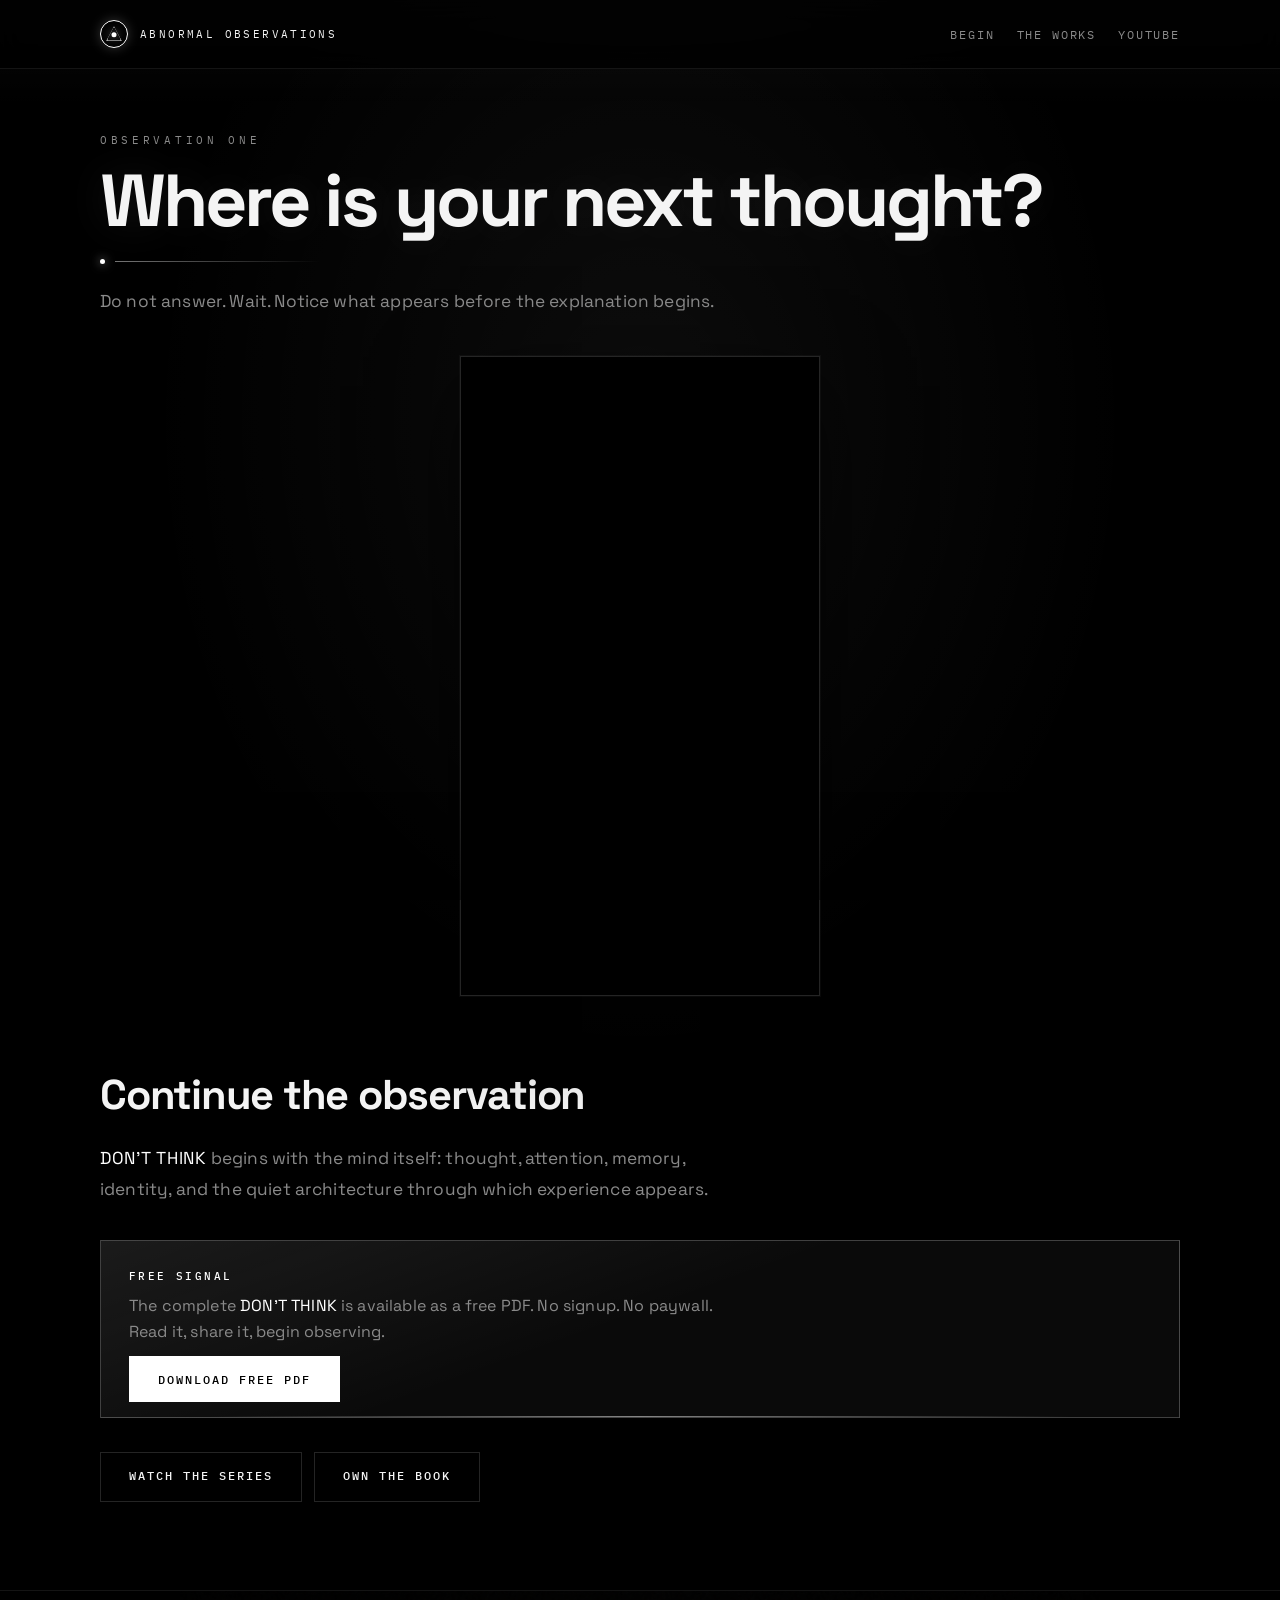
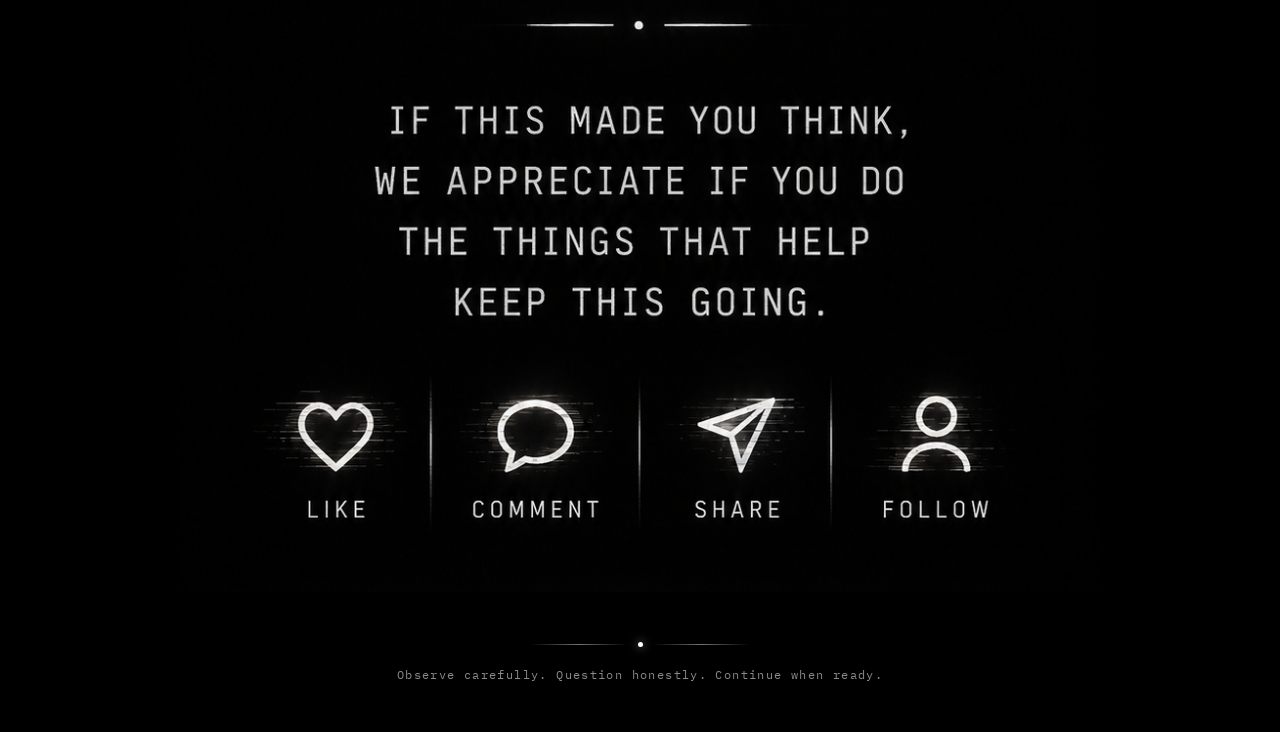
==== commit ba0f71d0: "Embed Observation 001 YouTube Short on the Begin page. Co-authored-by: Cursor <cursoragent@cursor.co" ====
--- a/begin.html
+++ b/begin.html
@@ -42,14 +42,15 @@
         Do not answer. Wait. Notice what appears before the explanation begins.
       </p>
 
-      <div class="video-wrap">
-        <div class="video-placeholder">
-          <span class="brand-mark brand-mark-lg" aria-hidden="true"></span>
-          <div>
-            <strong>Transmission pending</strong><br>
-            Replace this frame with the first YouTube investigation.
-          </div>
-        </div>
+      <div class="video-wrap is-short">
+        <iframe
+          src="https://www.youtube.com/embed/dwP9ofH1HOE"
+          title="Observation 001 — Do Not Create Your Next Thought"
+          allow="accelerometer; autoplay; clipboard-write; encrypted-media; gyroscope; picture-in-picture; web-share"
+          allowfullscreen
+          loading="lazy"
+          referrerpolicy="strict-origin-when-cross-origin">
+        </iframe>
       </div>
 
       <h2 class="section-title">Continue the observation</h2>
--- a/styles.css
+++ b/styles.css
@@ -495,42 +495,19 @@
   box-shadow: 0 0 0 1px rgba(255, 255, 255, 0.03), 0 30px 80px rgba(0, 0, 0, 0.65);
 }
 
-.video-wrap::before {
-  content: "";
+.video-wrap.is-short {
+  aspect-ratio: 9/16;
+  width: min(360px, 100%);
+  margin-inline: auto;
+}
+
+.video-wrap iframe {
   position: absolute;
   inset: 0;
-  pointer-events: none;
-  background: repeating-linear-gradient(
-    to bottom,
-    transparent,
-    transparent 3px,
-    rgba(255, 255, 255, 0.02) 4px
-  );
-  z-index: 1;
-}
-
-.video-placeholder {
   width: 100%;
   height: 100%;
-  display: grid;
-  place-items: center;
-  text-align: center;
-  padding: 32px;
-  color: var(--muted);
-  font-family: var(--font-mono);
-  font-size: 0.82rem;
-  letter-spacing: 0.08em;
-  line-height: 1.7;
-  background:
-    radial-gradient(circle at center, rgba(255, 255, 255, 0.06), transparent 42%),
-    #000;
-}
-
-.video-placeholder strong {
-  color: #fff;
-  letter-spacing: 0.18em;
-  text-transform: uppercase;
-  font-weight: 500;
+  border: 0;
+  display: block;
 }
 
 .section-title {
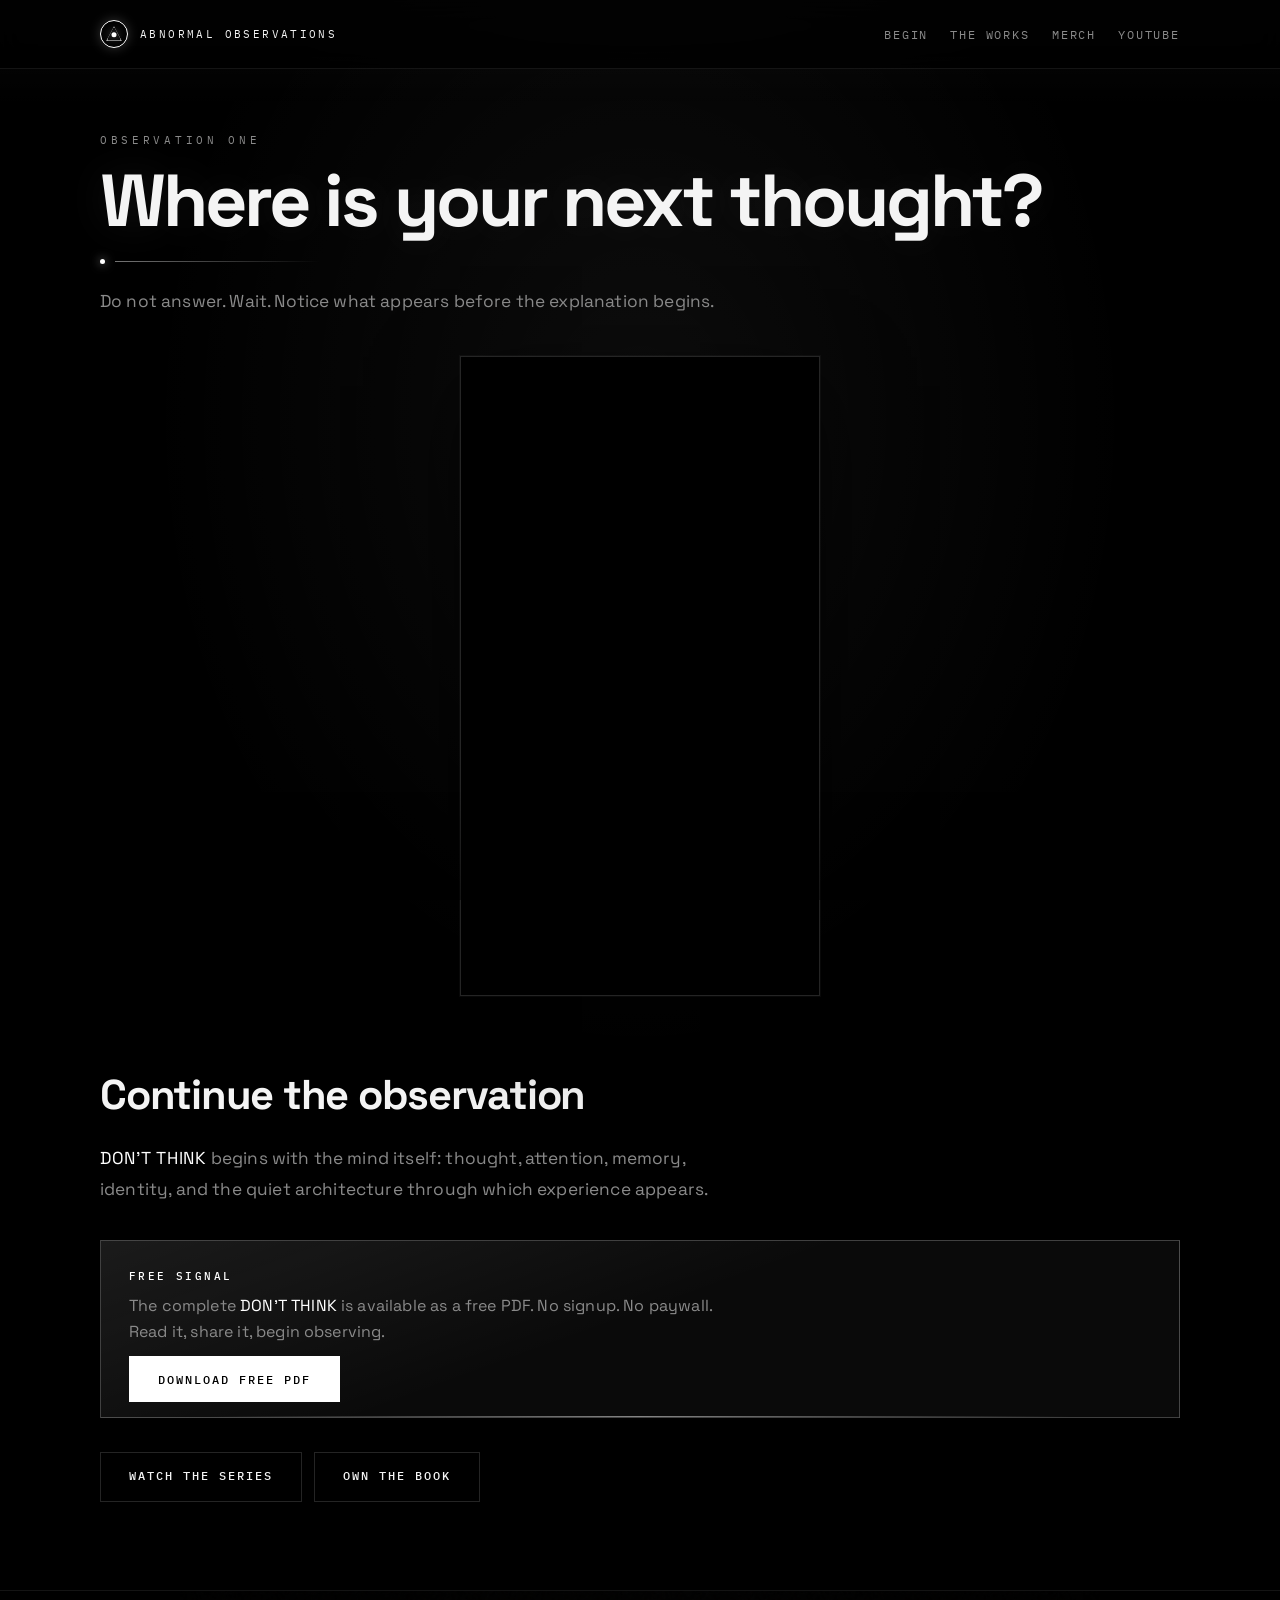
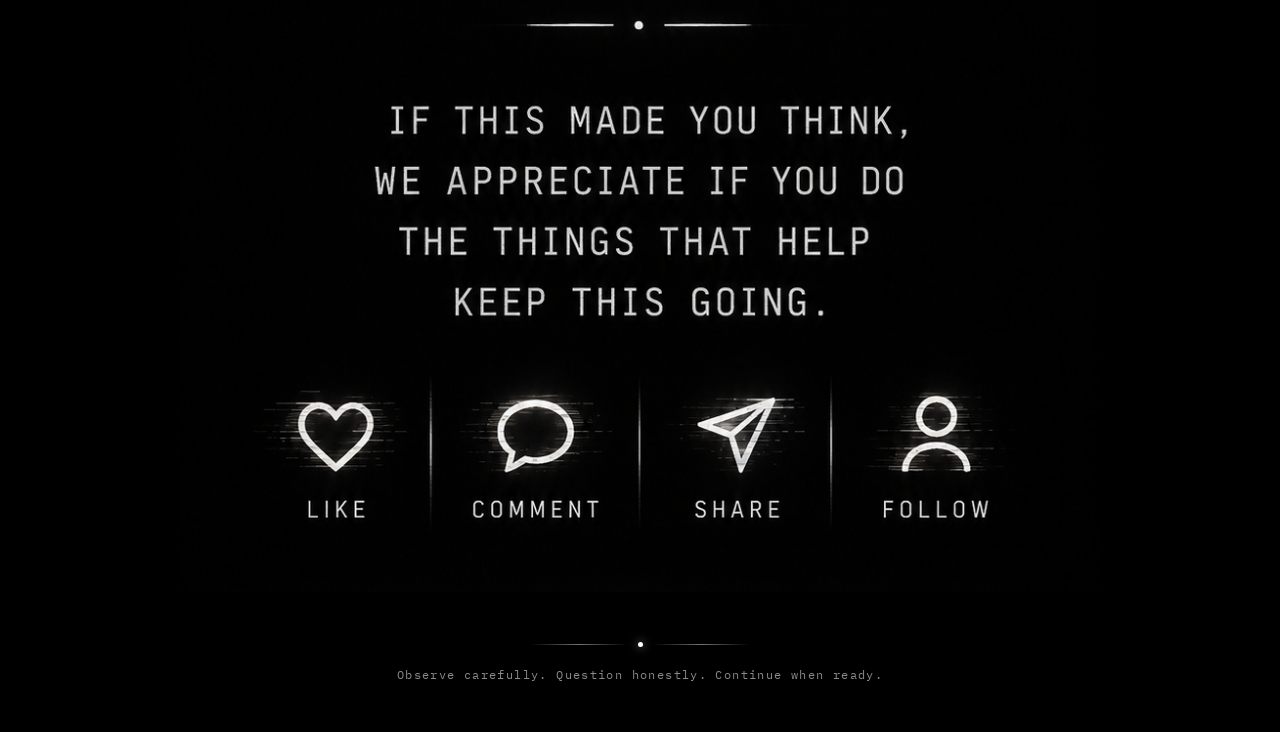
==== commit 321f25ba: "Add Merch nav link to shop.abnormalobservations.com. Co-authored-by: Cursor <cursoragent@cursor.com>" ====
--- a/begin.html
+++ b/begin.html
@@ -26,8 +26,10 @@
         <span class="nav-toggle-icon" aria-hidden="true"></span>
       </button>
       <nav class="nav-links" id="site-nav">
+        <span class="nav-observer" data-observer-badge hidden></span>
         <a href="#begin">Begin</a>
         <a href="books.html">The Works</a>
+        <a data-config-link="merchUrl" href="#">Merch</a>
         <a data-config-link="youtubeChannelUrl" href="#">YouTube</a>
       </nav>
     </div>
--- a/styles.css
+++ b/styles.css
@@ -332,10 +332,74 @@
 
 .observer-number {
   color: #fff;
-  font-size: 1.45rem;
+  font-size: clamp(1.6rem, 5vw, 2.1rem);
   font-weight: 700;
   letter-spacing: 0.04em;
   text-shadow: 0 0 18px rgba(255, 255, 255, 0.35);
+}
+
+.observer-note {
+  margin: 10px 0 0;
+  color: var(--muted);
+  font-family: var(--font-mono);
+  font-size: 0.72rem;
+  letter-spacing: 0.14em;
+  text-transform: uppercase;
+}
+
+.reclaim-panel {
+  margin-top: 28px;
+  padding: 22px;
+  border: 1px solid rgba(255, 255, 255, 0.18);
+  background: rgba(255, 255, 255, 0.03);
+  text-align: left;
+}
+
+.reclaim-panel[hidden] {
+  display: none;
+}
+
+.reclaim-label {
+  margin: 0 0 8px;
+  color: #fff;
+  font-family: var(--font-mono);
+  font-size: 0.68rem;
+  letter-spacing: 0.18em;
+  text-transform: uppercase;
+}
+
+.reclaim-copy {
+  margin: 0 0 16px;
+  color: var(--muted);
+  font-size: 0.92rem;
+  line-height: 1.6;
+}
+
+.reclaim-copy.is-error {
+  color: #ffb4b4;
+}
+
+.reclaim-row {
+  display: flex;
+  flex-wrap: wrap;
+  gap: 10px;
+}
+
+.reclaim-input {
+  flex: 1 1 120px;
+  min-height: 50px;
+  padding: 12px 14px;
+  border: 1px solid var(--line);
+  background: rgba(0, 0, 0, 0.55);
+  color: #fff;
+  font-family: var(--font-mono);
+  font-size: 0.95rem;
+}
+
+.reclaim-input:focus {
+  outline: none;
+  border-color: rgba(255, 255, 255, 0.45);
+  box-shadow: 0 0 0 1px rgba(255, 255, 255, 0.18);
 }
 
 /* ——— Nav ——— */
@@ -408,6 +472,22 @@
 
 .nav-links a:hover::after {
   transform: scaleX(1);
+}
+
+.nav-observer {
+  color: #fff;
+  font-family: var(--font-mono);
+  font-size: 0.68rem;
+  letter-spacing: 0.14em;
+  text-transform: uppercase;
+  padding: 6px 10px;
+  border: 1px solid rgba(255, 255, 255, 0.22);
+  background: rgba(255, 255, 255, 0.04);
+  white-space: nowrap;
+}
+
+.nav-observer[hidden] {
+  display: none;
 }
 
 .nav-toggle {
@@ -833,6 +913,14 @@
     display: none;
   }
 
+  .nav-observer {
+    order: -1;
+    margin-bottom: 8px;
+    text-align: center;
+    width: 100%;
+  }
+
+  .reclaim-row .btn,
   .button-row .btn,
   .free-offer .btn {
     width: 100%;
